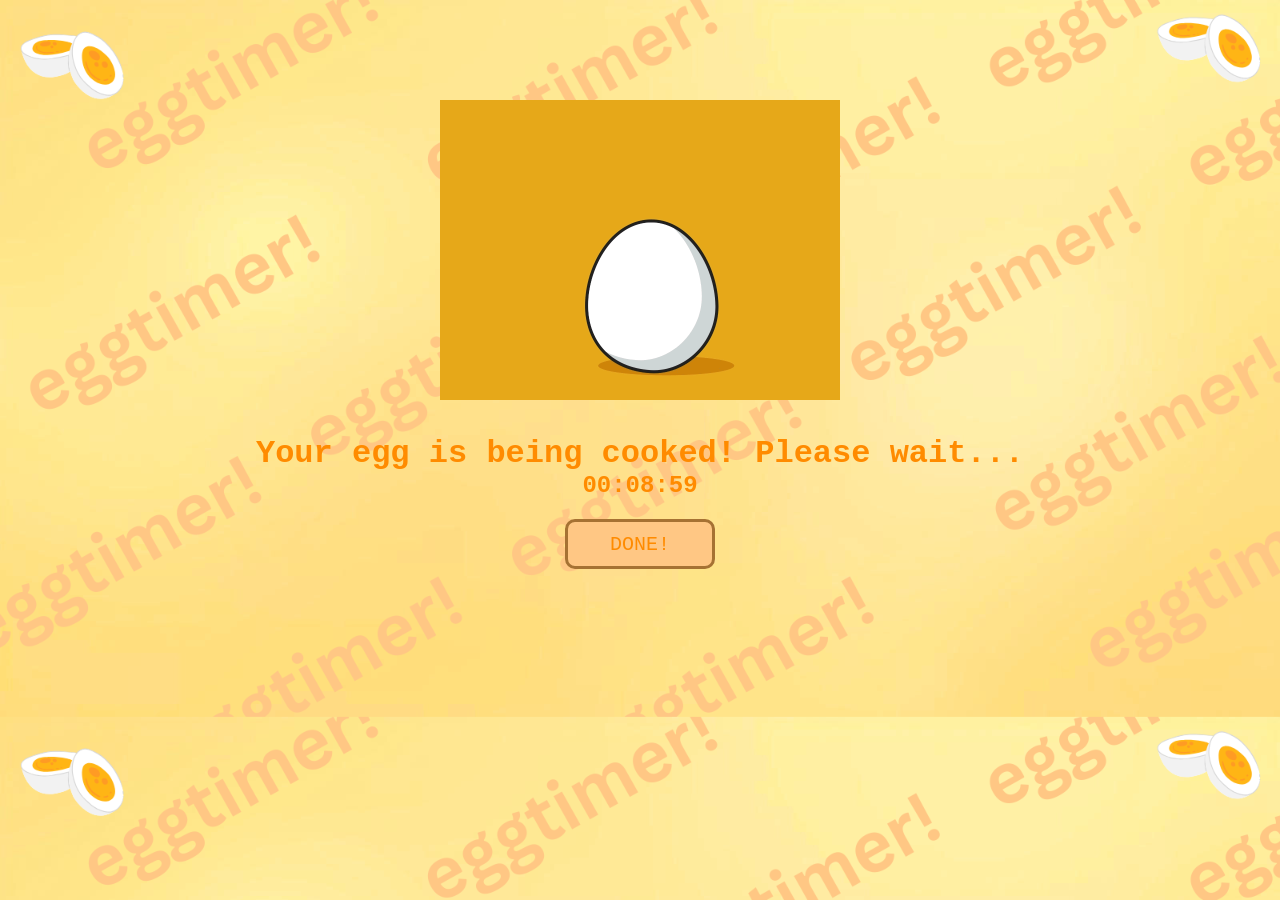
==== HTML/medium_boil.html @ 15a1cce9 "Initial Commit" ====
<!DOCTYPE html>
<html lang="en">
<head>
    <meta charset="UTF-8">
    <meta name="viewport" content="width=device-width, initial-scale=1.0">
    <title>Medium Boil</title>
    <link rel="stylesheet" href="../CSS/style3.css">
</head>
<body>
    <audio id="background music">
        <source src="../Components/lofi.mp3">
    </audio>
    <div clas="waiting">
    <img src="../Components/Waiting.gif" alt="Loading..." class="loading-gif">
    </div>
    <h1>Your egg is being cooked! Please wait...</h1>
    <div class="timer-container">
        <h2 id="timer">00:09:00</h2>
        <audio id="alarmSound">
            <source src="../Components/ding.mp3">
        </audio>
    </div>
    <script src="../JS/script3.js"></script>
    <div class="completed">
        <a href="end_page.html">
            <button>DONE!</button>
        </a>
    </div>
</body>
</html>
---- CSS/style3.css ----
*{
    margin:0;
    padding:0;
    color: #ff8b00;
    font-family: 'Courier New', Courier, monospace
}

body{
    background-image: url('../Components/eggtimer!.png');
    background-size: cover;
    display: flex;
    flex-direction: column;
    align-items: center;
}

.loading-gif{
    height:300px;
    margin: 100px 0 30px 0;
}

button{
    height: 50px;
    width: 150px;
    margin: 20px 0 50px 0;
    font-size: 20px;
    text-decoration: none;
    background-color: #ffc784;
    border: 3px solid #a67233 ;
    border-radius: 10px;
    cursor: pointer;
}
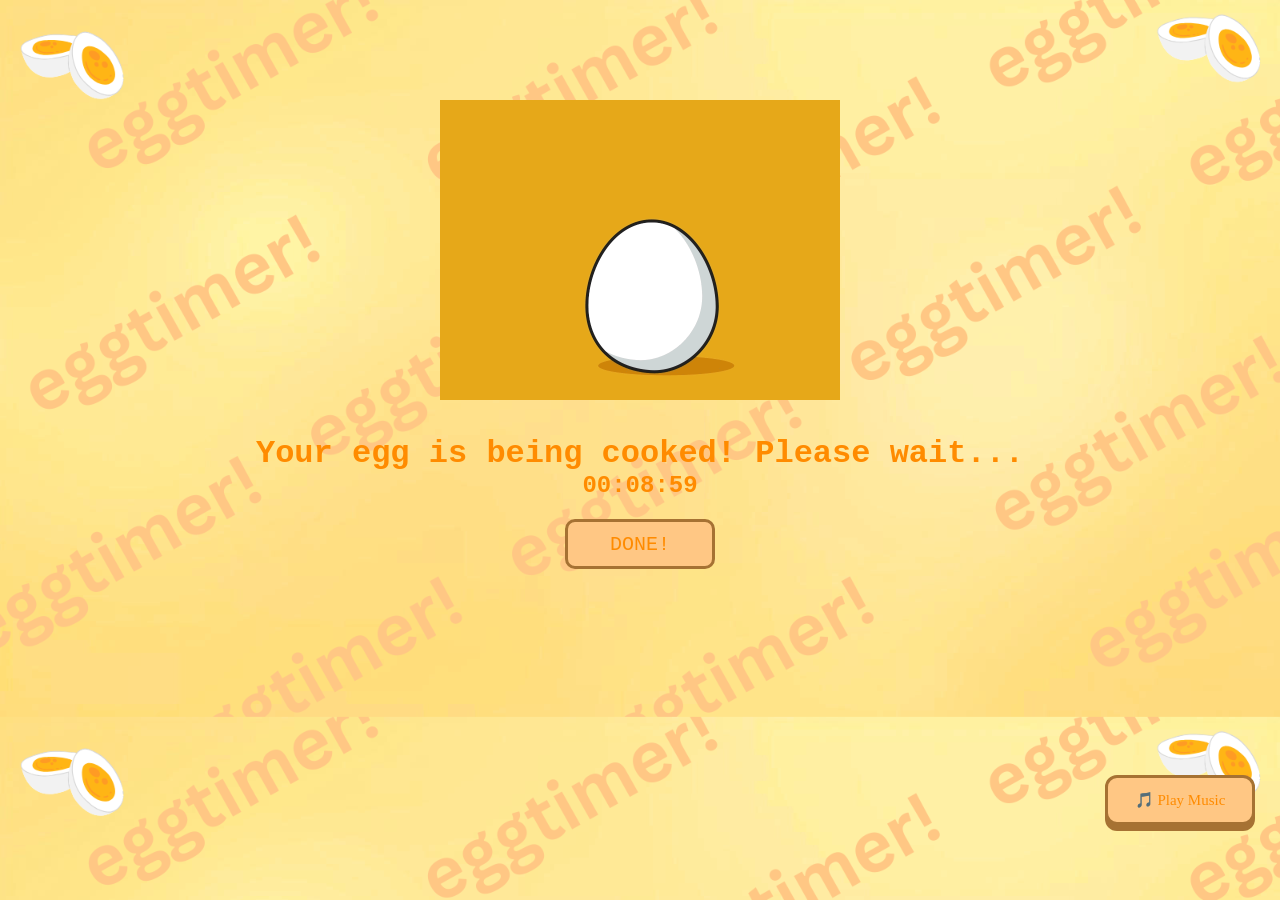
==== commit 344700be: "feat: added a soft lofi background audio via audio.js script" ====
--- a/HTML/medium_boil.html
+++ b/HTML/medium_boil.html
@@ -7,9 +7,6 @@
     <link rel="stylesheet" href="../CSS/style3.css">
 </head>
 <body>
-    <audio id="background music">
-        <source src="../Components/lofi.mp3">
-    </audio>
     <div clas="waiting">
     <img src="../Components/Waiting.gif" alt="Loading..." class="loading-gif">
     </div>
@@ -26,5 +23,6 @@
             <button>DONE!</button>
         </a>
     </div>
+    <script src="../JS/audio.js"></script>
 </body>
 </html>
